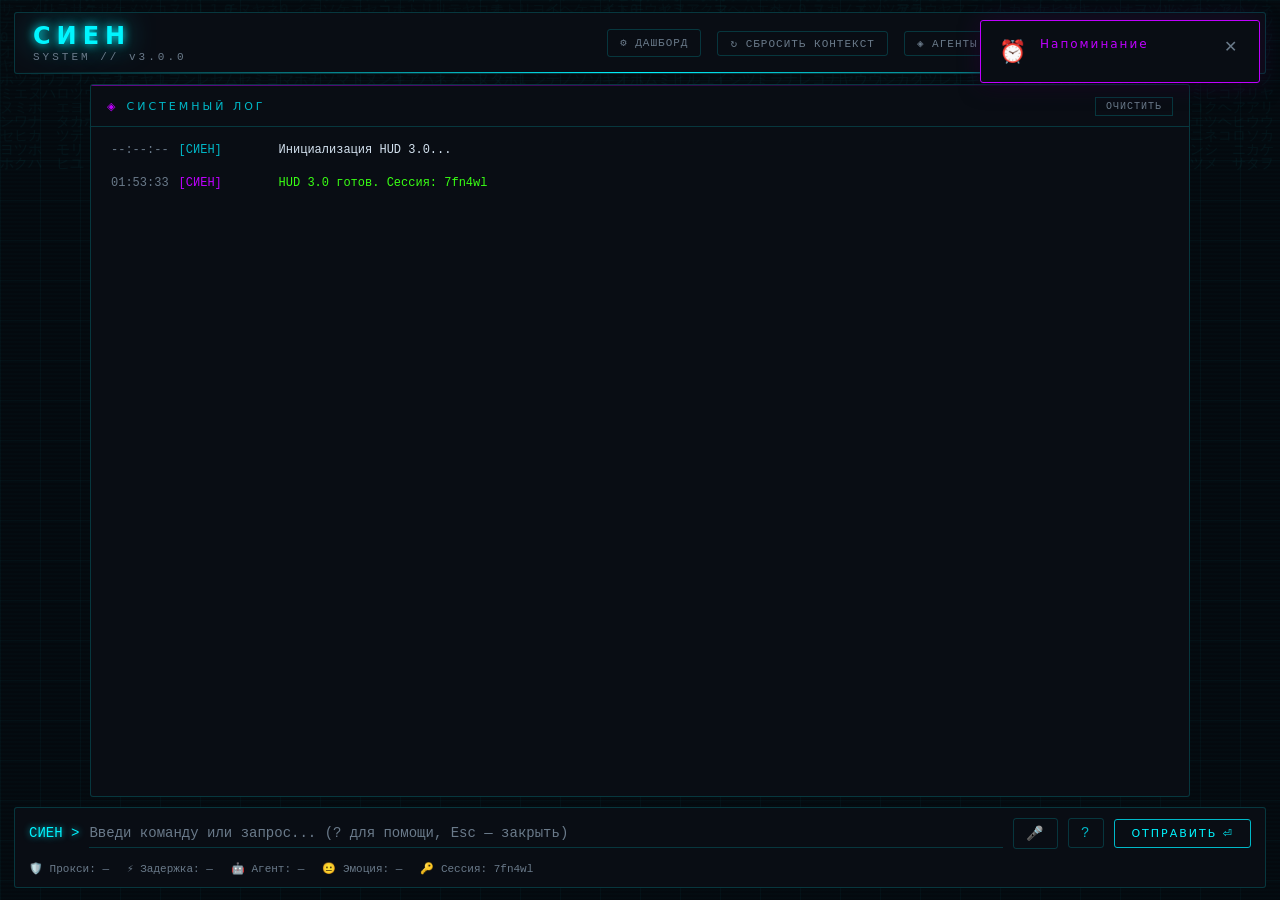
==== hud/index.html @ dbf4d96b "Add files via upload" ====
<!DOCTYPE html>
<html lang="ru">
<head>
<meta charset="UTF-8" />
<meta name="viewport" content="width=device-width, initial-scale=1.0" />
<meta name="theme-color" content="#050a0f" />
<title>СИЕН — HUD v3.0</title>

<!-- PWA -->
<link rel="manifest" href="/static/manifest.json" />
<link rel="icon" type="image/png" href="/static/icon-192.png" />
<link rel="apple-touch-icon" href="/static/icon-192.png" />

<noscript></noscript>
<link rel="stylesheet" href="style.css" />
</head>
<body>

<!-- ── ФОН ────────────────────── -->
<div class="bg-grid"></div>
<div class="scanline"></div>
<canvas id="matrix-rain"></canvas>

<!-- ── ГЛАВНЫЙ КОНТЕЙНЕР ─────── -->
<div class="hud-wrapper">

  <!-- HEADER -->
  <header class="hud-header">
    <div class="logo">
      <span class="logo-main">СИЕН</span>
      <span class="logo-sub">SYSTEM // v3.0.0</span>
    </div>
    <div class="header-right">
      <a href="/dashboard/" class="btn-reset-ctx" style="text-decoration:none;" title="Панель управления">⚙ ДАШБОРД</a>
      <button class="btn-reset-ctx" id="btn-reset-ctx" title="Создать новый диалог">↻ СБРОСИТЬ КОНТЕКСТ</button>
      <button class="btn-reset-ctx" id="btn-agents-drawer" title="Показать агентов">◈ АГЕНТЫ</button>
      <div class="ws-badge" id="ws-badge">
        <span class="ws-dot"></span>
        <span id="ws-label">DISCONNECTED</span>
      </div>
      <div class="clock" id="clock">00:00:00</div>
    </div>
  </header>

  <!-- MAIN -->
  <main class="hud-main">

    <!-- ЛОГ -->
    <section class="panel log-panel">
      <div class="panel-title">
        <span class="panel-icon">◈</span> СИСТЕМНЫЙ ЛОГ
        <button class="btn-clear" id="btn-clear">ОЧИСТИТЬ</button>
      </div>
      <div class="log-output" id="log-output">
        <div class="log-line log-system">
          <span class="log-time">--:--:--</span>
          <span class="log-tag">[СИЕН]</span>
          <span class="log-msg">Инициализация HUD 3.0...</span>
        </div>
      </div>
    </section>

    </main>

  <!-- FOOTER -->
  <footer class="hud-footer">
    <div class="input-wrapper">
      <span class="input-prompt">СИЕН &gt;</span>
      <input
        type="text"
        id="cmd-input"
        class="cmd-input"
        placeholder="Введи команду или запрос... (? для помощи, Esc — закрыть)"
        autocomplete="off"
        spellcheck="false"
      />
      <button class="btn-voice" id="btn-voice" title="Голосовой ввод">🎤</button>
      <button class="btn-help" id="btn-help" title="Помощь">?</button>
      <button class="btn-send" id="btn-send">ОТПРАВИТЬ ⏎</button>
    </div>
    <div class="status-bar">
      <span id="proxy-status">🛡️ Прокси: —</span>
      <span id="latency-status">⚡ Задержка: —</span>
      <span id="active-agent">🤖 Агент: —</span>
      <span id="emotion-status">😐 Эмоция: —</span>
      <span id="session-status">🔑 Сессия: —</span>
      <span id="voice-status" style="display:none;">🔴 Слушаю...</span>
    </div>
  </footer>


  <!-- ВЫДВИГАЕМАЯ ПАНЕЛЬ АГЕНТОВ (drawer) -->
  <aside class="agents-drawer" id="agents-drawer" hidden>
    <div class="drawer-header">
      <span class="drawer-title">◈ АГЕНТЫ <span class="panel-count" id="agents-count">0 / 0</span></span>
      <button class="drawer-close" id="drawer-close">✕</button>
    </div>
    <div class="agents-grid" id="agents-grid"></div>
  </aside>
  <div class="drawer-backdrop" id="drawer-backdrop" hidden></div>

</div>

<!-- УВЕДОМЛЕНИЕ -->
<div class="notification" id="notification" hidden>
  <div class="notif-icon">⏰</div>
  <div class="notif-body">
    <div class="notif-title" id="notif-title">Напоминание</div>
    <div class="notif-msg" id="notif-msg"></div>
  </div>
  <button class="notif-close" id="notif-close">✕</button>
</div>

<!-- HELP MODAL -->
<div class="help-modal" id="help-modal" hidden>
  <div class="help-content">
    <div class="help-header">
      <span class="help-title">◈ СПРАВОЧНИК КОМАНД СИЕН v3.0</span>
      <button class="help-close" id="help-close">✕</button>
    </div>
    <div class="help-body">
      <div class="help-section">
        <div class="help-section-title">⏰ ВРЕМЯ И ДАТА</div>
        <div class="help-cmd"><span class="hcmd">время</span><span class="hdesc">Текущее время</span></div>
        <div class="help-cmd"><span class="hcmd">дата</span><span class="hdesc">Полная дата</span></div>
      </div>
      <div class="help-section">
        <div class="help-section-title">🌤 ПОГОДА</div>
        <div class="help-cmd"><span class="hcmd">погода</span><span class="hdesc">Погода в твоём городе</span></div>
        <div class="help-cmd"><span class="hcmd">погода Москва</span><span class="hdesc">Любой город</span></div>
        <div class="help-cmd"><span class="hcmd">прогноз на 5 дней</span><span class="hdesc">Прогноз</span></div>
      </div>
      <div class="help-section">
        <div class="help-section-title">📰 НОВОСТИ</div>
        <div class="help-cmd"><span class="hcmd">новости</span><span class="hdesc">Последние новости</span></div>
        <div class="help-cmd"><span class="hcmd">новости технологии</span><span class="hdesc">По категории</span></div>
      </div>
      <div class="help-section">
        <div class="help-section-title">📅 ЗАДАЧИ</div>
        <div class="help-cmd"><span class="hcmd">создай задачу X</span><span class="hdesc">Новая задача</span></div>
        <div class="help-cmd"><span class="hcmd">мои задачи</span><span class="hdesc">Список</span></div>
        <div class="help-cmd"><span class="hcmd">напомни о X в 18:00</span><span class="hdesc">Напоминание</span></div>
      </div>
      <div class="help-section">
        <div class="help-section-title">📝 ЗАМЕТКИ</div>
        <div class="help-cmd"><span class="hcmd">создай заметку</span><span class="hdesc">Новая заметка</span></div>
        <div class="help-cmd"><span class="hcmd">найди заметку X</span><span class="hdesc">Поиск по тексту</span></div>
      </div>
      <div class="help-section">
        <div class="help-section-title">🎯 ПРОДУКТИВНОСТЬ</div>
        <div class="help-cmd"><span class="hcmd">канбан</span><span class="hdesc">Открыть доску</span></div>
        <div class="help-cmd"><span class="hcmd">матрица</span><span class="hdesc">Эйзенхауэр</span></div>
        <div class="help-cmd"><span class="hcmd">фокус-режим</span><span class="hdesc">Блок отвлечений</span></div>
        <div class="help-cmd"><span class="hcmd">привычки</span><span class="hdesc">Чек-лист</span></div>
      </div>
      <div class="help-section">
        <div class="help-section-title">🛡 СИСТЕМА</div>
        <div class="help-cmd"><span class="hcmd">статус</span><span class="hdesc">Статус всех агентов</span></div>
        <div class="help-cmd"><span class="hcmd">смени сервер</span><span class="hdesc">Сменить VPS</span></div>
        <div class="help-cmd"><span class="hcmd">мой ip</span><span class="hdesc">Внешний IP</span></div>
      </div>
      <div class="help-section">
        <div class="help-section-title">⌨ ГОРЯЧИЕ КЛАВИШИ</div>
        <div class="help-cmd"><span class="hcmd">↑ / ↓</span><span class="hdesc">История команд</span></div>
        <div class="help-cmd"><span class="hcmd">Enter</span><span class="hdesc">Отправить</span></div>
        <div class="help-cmd"><span class="hcmd">Esc</span><span class="hdesc">Закрыть окно</span></div>
        <div class="help-cmd"><span class="hcmd">Ctrl+L</span><span class="hdesc">Очистить лог</span></div>
        <div class="help-cmd"><span class="hcmd">Ctrl+R</span><span class="hdesc">Сбросить контекст</span></div>
      </div>
    </div>
    <div class="help-footer">
      Сиен 3.0.0 · WebSocket · Локальные команды · Esc или клик вне окна — закрыть
    </div>
  </div>
</div>

<script src="nav_commands.js"></script>
<script src="local_commands.js"></script>
<script src="main.js"></script>

<!-- PWA Service Worker -->
<script>
if ('serviceWorker' in navigator) {
  window.addEventListener('load', () => {
    navigator.serviceWorker.register('/static/service-worker.js').catch(() => {});
  });
}
</script>

</body>
</html>
---- hud/style.css ----
/* ═══════════════════════════════════════════════════════════════════
   СИЕН HUD 3.0 — Cyberpunk CSS
   Главные изменения против 2.0 Beta:
   • base font-size 14px (было 13)
   • body { overflow: auto } вместо hidden — длинные ответы прокручиваются
   • word-wrap / overflow-wrap: anywhere везде, где есть пользовательский текст
   • min-width: 0 на всех flex-элементах с текстом — нет выталкивания
   • box-sizing: border-box применяется ко всему через универсальный селектор
   • Таблицы, длинные сообщения и логи имеют горизонтальную/вертикальную прокрутку
   • Фиксированные высоты убраны там, где могут обрезать контент
   ═══════════════════════════════════════════════════════════════════ */

:root {
  --bg:          #050a0f;
  --bg-panel:    #090d14;
  --bg-panel2:   #0c1219;
  --cyan:        #00f5ff;
  --cyan-dim:    #00b8c8;
  --cyan-glow:   rgba(0, 245, 255, 0.12);
  --purple:      #bf00ff;
  --purple-dim:  #8800bb;
  --purple-glow: rgba(191, 0, 255, 0.12);
  --green:       #39ff14;
  --yellow:      #ffd700;
  --red:         #ff2d55;
  --text:        #d4e2f0;
  --text-dim:    #6a7a8a;
  --border:      rgba(0, 245, 255, 0.18);
  --border2:     rgba(191, 0, 255, 0.15);

  --font-mono:   'Consolas', 'Menlo', 'Courier New', monospace;
  --font-hud:    'Segoe UI', 'SF Pro Display', system-ui, sans-serif;
  --font-body:   -apple-system, 'Segoe UI', Roboto, system-ui, sans-serif;

  --radius:      3px;
  --gap:         10px;
}

/* ── RESET ─────────────────────────────────────────────────────── */
*, *::before, *::after {
  box-sizing: border-box;
  margin: 0;
  padding: 0;
  /* Базовое правило: текст переносится */
  word-wrap: break-word;
  overflow-wrap: anywhere;
}

html {
  height: 100%;
}

body {
  min-height: 100vh;
  background: var(--bg);
  color: var(--text);
  font-family: var(--font-body);
  font-size: 14px;          /* было 13 — теперь 14, минимум по требованию */
  line-height: 1.5;
  overflow: auto;            /* было hidden — теперь скролл доступен */
  -webkit-font-smoothing: antialiased;
}

/* ── ФОНОВЫЕ ЭФФЕКТЫ ──────────────────────────────────────────── */
#matrix-rain {
  position: fixed;
  inset: 0;
  z-index: 0;
  opacity: 0.04;
  pointer-events: none;
}

.bg-grid {
  position: fixed;
  inset: 0;
  z-index: 0;
  background-image:
    linear-gradient(rgba(0,245,255,0.03) 1px, transparent 1px),
    linear-gradient(90deg, rgba(0,245,255,0.03) 1px, transparent 1px);
  background-size: 40px 40px;
  pointer-events: none;
}

.scanline {
  position: fixed;
  top: -100%;
  left: 0;
  right: 0;
  height: 200%;
  z-index: 0;
  background: linear-gradient(
    to bottom,
    transparent 0%,
    rgba(0, 245, 255, 0.02) 50%,
    transparent 100%
  );
  background-size: 100% 4px;
  animation: scan 8s linear infinite;
  pointer-events: none;
}
@keyframes scan {
  from { transform: translateY(0); }
  to   { transform: translateY(50%); }
}

/* ── WRAPPER ──────────────────────────────────────────────────── */
.hud-wrapper {
  position: relative;
  z-index: 1;
  display: flex;
  flex-direction: column;
  min-height: 100vh;
  padding: 12px 14px;
  gap: var(--gap);
}

/* ── HEADER ───────────────────────────────────────────────────── */
.hud-header {
  display: flex;
  align-items: center;
  justify-content: space-between;
  flex-wrap: wrap;          /* при сжатии не наслаивается */
  gap: 12px;
  padding: 10px 18px;
  border: 1px solid var(--border);
  background: var(--bg-panel);
  border-radius: var(--radius);
  position: relative;
  overflow: hidden;
}
.hud-header::before {
  content: '';
  position: absolute;
  bottom: 0; left: 0;
  width: 100%; height: 1px;
  background: linear-gradient(90deg, transparent, var(--cyan), transparent);
  animation: header-line 4s linear infinite;
}
@keyframes header-line {
  from { transform: translateX(-100%); }
  to   { transform: translateX(100%); }
}

.logo {
  display: flex;
  flex-direction: column;
  line-height: 1.1;
  min-width: 0;             /* min-width:0 — критично для flex-потомков */
}
.logo-main {
  font-family: var(--font-hud);
  font-size: 24px;
  font-weight: 900;
  color: var(--cyan);
  text-shadow: 0 0 10px var(--cyan), 0 0 30px var(--cyan-dim);
  letter-spacing: 6px;
}
.logo-sub {
  font-family: var(--font-mono);
  font-size: 11px;
  color: var(--text-dim);
  letter-spacing: 3px;
  margin-top: 2px;
}

.header-right {
  display: flex;
  align-items: center;
  gap: 16px;
  flex-wrap: wrap;
  min-width: 0;
}

.ws-badge {
  display: flex;
  align-items: center;
  gap: 6px;
  font-family: var(--font-mono);
  font-size: 12px;
  color: var(--text-dim);
  padding: 5px 12px;
  border: 1px solid var(--border);
  border-radius: var(--radius);
}
.ws-dot {
  width: 9px; height: 9px;
  border-radius: 50%;
  background: var(--red);
  box-shadow: 0 0 6px var(--red);
  flex-shrink: 0;
}
.ws-dot.connected {
  background: var(--green);
  box-shadow: 0 0 8px var(--green);
  animation: pulse-dot 2s ease-in-out infinite;
}
@keyframes pulse-dot {
  0%, 100% { opacity: 1; }
  50%       { opacity: 0.4; }
}

.clock {
  font-family: var(--font-hud);
  font-size: 18px;
  color: var(--cyan);
  text-shadow: 0 0 8px var(--cyan-dim);
  letter-spacing: 2px;
  white-space: nowrap;
}

/* Кнопка сброса контекста — новое в 3.0 */
.btn-reset-ctx {
  background: transparent;
  border: 1px solid var(--border);
  color: var(--text-dim);
  font-family: var(--font-mono);
  font-size: 11px;
  padding: 5px 12px;
  cursor: pointer;
  border-radius: var(--radius);
  letter-spacing: 1px;
  transition: all 0.2s;
}
.btn-reset-ctx:hover {
  border-color: var(--purple);
  color: var(--purple);
  box-shadow: 0 0 8px var(--purple-glow);
}

/* ── MAIN LAYOUT ──────────────────────────────────────────────── */
.hud-main {
  flex: 1;
  display: flex;
  justify-content: center;
  min-height: 0;
  padding: 0;
}

/* Адаптив на узких экранах */
@media (max-width: 1100px) {
  .hud-main {
    grid-template-columns: minmax(240px, 260px) minmax(0, 1fr);
  }
  .tasks-panel { display: none; }
}
@media (max-width: 800px) {
  .hud-main { grid-template-columns: 1fr; }
  .agents-panel { display: none; }
}

/* ── PANELS ───────────────────────────────────────────────────── */
.panel {
  background: var(--bg-panel);
  border: 1px solid var(--border);
  border-radius: var(--radius);
  display: flex;
  flex-direction: column;
  overflow: hidden;
  position: relative;
  min-width: 0;
  min-height: 0;
}
.panel::after {
  content: '';
  position: absolute;
  top: 0; left: 0;
  right: 0; height: 1px;
  background: linear-gradient(90deg, var(--purple), transparent);
  opacity: 0.5;
}

.panel-title {
  font-family: var(--font-hud);
  font-size: 11px;
  color: var(--cyan-dim);
  letter-spacing: 3px;
  padding: 12px 16px 10px;
  border-bottom: 1px solid var(--border);
  display: flex;
  align-items: center;
  gap: 8px;
  flex-shrink: 0;
  min-width: 0;
}
.panel-title > * {
  min-width: 0;
}
.panel-icon {
  color: var(--purple);
  flex-shrink: 0;
}
.panel-count {
  margin-left: auto;
  font-size: 11px;
  color: var(--text-dim);
  flex-shrink: 0;
}

/* ── AGENTS GRID ──────────────────────────────────────────────── */
.agents-grid {
  display: flex;
  flex-direction: column;
  gap: 8px;
  padding: 12px;
  overflow-y: auto;
  min-width: 0;
}

.agent-card {
  background: var(--bg-panel2);
  border: 1px solid var(--border);
  border-radius: var(--radius);
  padding: 12px 14px 12px 18px;       /* отступ слева под status-bar */
  cursor: default;
  transition: border-color 0.2s, box-shadow 0.2s;
  position: relative;
  overflow: hidden;
  min-width: 0;
}
.agent-card::before {
  content: '';
  position: absolute;
  left: 0; top: 0; bottom: 0;
  width: 3px;
  background: var(--text-dim);
  transition: background 0.3s;
}
.agent-card.status-ok::before       { background: var(--green); box-shadow: 0 0 6px var(--green); }
.agent-card.status-degraded::before { background: var(--yellow); box-shadow: 0 0 6px var(--yellow); }
.agent-card.status-error::before    { background: var(--red); box-shadow: 0 0 6px var(--red); }
.agent-card.status-offline::before  { background: var(--text-dim); }

.agent-card:hover {
  border-color: var(--cyan-dim);
  box-shadow: 0 0 8px var(--cyan-glow);
}

.agent-name {
  font-family: var(--font-hud);
  font-size: 12px;
  color: var(--cyan);
  letter-spacing: 2px;
  margin-bottom: 5px;
  /* Места для badge: padding-right, чтобы не было наложения */
  padding-right: 60px;
  word-break: break-word;
}
.agent-role {
  font-size: 11px;
  color: var(--text-dim);
  margin-bottom: 6px;
  word-break: break-word;
}
.agent-task {
  font-family: var(--font-mono);
  font-size: 11px;
  color: var(--text);
  /* Длинные task'и переносятся, не вылезают */
  white-space: normal;
  word-break: break-word;
  overflow-wrap: anywhere;
  max-height: 3.6em;          /* 3 строки максимум */
  overflow-y: auto;
}
.agent-status-badge {
  position: absolute;
  top: 10px; right: 10px;
  font-size: 10px;
  font-family: var(--font-mono);
  padding: 2px 7px;
  border-radius: 2px;
  white-space: nowrap;
}
.status-ok       .agent-status-badge { color: var(--green);  background: rgba(57,255,20,0.1);  border: 1px solid rgba(57,255,20,0.3); }
.status-degraded .agent-status-badge { color: var(--yellow); background: rgba(255,215,0,0.1);  border: 1px solid rgba(255,215,0,0.3); }
.status-error    .agent-status-badge { color: var(--red);    background: rgba(255,45,85,0.1);  border: 1px solid rgba(255,45,85,0.3); }
.status-offline  .agent-status-badge { color: var(--text-dim); background: rgba(74,90,106,0.2); border: 1px solid var(--border); }

/* ── LOG ──────────────────────────────────────────────────────── */
.log-output {
  flex: 1;
  overflow-y: auto;
  overflow-x: hidden;
  padding: 10px 14px;
  display: flex;
  flex-direction: column;
  gap: 6px;
  font-family: var(--font-mono);
  min-width: 0;
  user-select: text;
}
.log-line {
  display: flex;
  gap: 10px;
  font-size: 12px;
  line-height: 1.55;
  animation: log-in 0.2s ease;
  position: relative;
  cursor: pointer;
  padding: 4px 6px;
  border-radius: 2px;
  min-width: 0;
}
.log-line:hover {
  background: rgba(0,245,255,0.05);
}
@keyframes log-in {
  from { opacity: 0; transform: translateX(-8px); }
  to   { opacity: 1; transform: translateX(0); }
}
.log-time {
  color: var(--text-dim);
  flex-shrink: 0;
  white-space: nowrap;
}
.log-tag {
  color: var(--purple);
  flex-shrink: 0;
  min-width: 90px;
  white-space: nowrap;
}
.log-msg {
  color: var(--text);
  /* Это главный фикс наложений: min-width: 0 чтобы текст не выталкивал соседей */
  min-width: 0;
  flex: 1;
  word-break: break-word;
  overflow-wrap: anywhere;
  white-space: pre-wrap;
}

.log-system .log-tag { color: var(--cyan-dim); }
.log-error  .log-msg { color: var(--red); }
.log-warn   .log-msg { color: var(--yellow); }
.log-ok     .log-msg { color: var(--green); }

/* Эмоция в логе */
.log-emotion {
  display: inline-block;
  margin-right: 4px;
  font-size: 13px;
}

/* Скроллбары */
.log-output::-webkit-scrollbar,
.agents-grid::-webkit-scrollbar,
.tasks-list::-webkit-scrollbar,
.agent-task::-webkit-scrollbar { width: 6px; }
.log-output::-webkit-scrollbar-track,
.agents-grid::-webkit-scrollbar-track,
.tasks-list::-webkit-scrollbar-track,
.agent-task::-webkit-scrollbar-track { background: transparent; }
.log-output::-webkit-scrollbar-thumb,
.agents-grid::-webkit-scrollbar-thumb,
.tasks-list::-webkit-scrollbar-thumb,
.agent-task::-webkit-scrollbar-thumb { background: var(--border); border-radius: 3px; }
.log-output::-webkit-scrollbar-thumb:hover,
.agents-grid::-webkit-scrollbar-thumb:hover,
.tasks-list::-webkit-scrollbar-thumb:hover,
.agent-task::-webkit-scrollbar-thumb:hover { background: var(--cyan-dim); }

.btn-clear {
  margin-left: auto;
  background: transparent;
  border: 1px solid var(--border);
  color: var(--text-dim);
  font-family: var(--font-mono);
  font-size: 10px;
  padding: 3px 10px;
  cursor: pointer;
  letter-spacing: 1px;
  transition: all 0.2s;
  flex-shrink: 0;
}
.btn-clear:hover {
  border-color: var(--red);
  color: var(--red);
}

/* Кнопка копирования строки лога */
.log-copy-btn {
  position: absolute;
  right: 8px;
  top: 50%;
  transform: translateY(-50%);
  background: var(--bg-panel);
  border: 1px solid var(--border);
  color: var(--text-dim);
  font-size: 10px;
  padding: 2px 7px;
  cursor: pointer;
  border-radius: 2px;
  opacity: 0;
  transition: opacity 0.2s;
  font-family: var(--font-mono);
}
.log-line:hover .log-copy-btn { opacity: 1; }
.log-copy-btn:hover { color: var(--cyan); border-color: var(--cyan); }
.log-copy-btn.copied { color: var(--green); border-color: var(--green); }

/* ── TASKS ────────────────────────────────────────────────────── */
.tasks-list {
  flex: 1;
  overflow-y: auto;
  padding: 10px;
  display: flex;
  flex-direction: column;
  gap: 8px;
  min-width: 0;
}

.task-item {
  background: var(--bg-panel2);
  border: 1px solid var(--border);
  border-radius: var(--radius);
  padding: 10px 12px;
  position: relative;
  animation: log-in 0.2s ease;
  min-width: 0;
}
.task-title {
  font-size: 12px;
  color: var(--text);
  margin-bottom: 4px;
  padding-right: 22px;        /* место под кнопку удаления */
  word-break: break-word;
  overflow-wrap: anywhere;
}
.task-due {
  font-family: var(--font-mono);
  font-size: 11px;
  color: var(--cyan-dim);
  word-break: break-word;
}
.task-delete {
  position: absolute;
  top: 8px; right: 8px;
  background: transparent;
  border: none;
  color: var(--text-dim);
  cursor: pointer;
  font-size: 13px;
  transition: color 0.2s;
  padding: 2px 4px;
  border-radius: 2px;
}
.task-delete:hover { color: var(--red); }

.btn-refresh {
  margin-left: auto;
  background: transparent;
  border: none;
  color: var(--cyan-dim);
  font-size: 16px;
  cursor: pointer;
  padding: 0 6px;
  transition: transform 0.3s;
  flex-shrink: 0;
}
.btn-refresh:hover { transform: rotate(180deg); color: var(--cyan); }

.empty-state {
  color: var(--text-dim);
  font-family: var(--font-mono);
  font-size: 12px;
  text-align: center;
  padding: 24px 16px;
}

/* ── FOOTER ───────────────────────────────────────────────────── */
.hud-footer {
  border: 1px solid var(--border);
  background: var(--bg-panel);
  border-radius: var(--radius);
  padding: 10px 14px;
  display: flex;
  flex-direction: column;
  gap: 8px;
  flex-shrink: 0;
}

.input-wrapper {
  display: flex;
  align-items: center;
  gap: 10px;
  flex-wrap: wrap;
  min-width: 0;
}

.input-prompt {
  font-family: var(--font-mono);
  font-size: 14px;
  color: var(--cyan);
  text-shadow: 0 0 6px var(--cyan-dim);
  flex-shrink: 0;
  animation: blink-prompt 1.2s step-end infinite;
}
@keyframes blink-prompt {
  0%, 100% { opacity: 1; }
  50%      { opacity: 0.3; }
}

.cmd-input {
  flex: 1;
  min-width: 200px;
  background: transparent;
  border: none;
  border-bottom: 1px solid var(--border);
  color: var(--text);
  font-family: var(--font-mono);
  font-size: 14px;
  padding: 6px 0;
  outline: none;
  caret-color: var(--cyan);
  transition: border-color 0.2s;
}
.cmd-input:focus { border-color: var(--cyan); }
.cmd-input::placeholder { color: var(--text-dim); }

.btn-send,
.btn-voice,
.btn-help {
  background: transparent;
  border: 1px solid var(--cyan-dim);
  color: var(--cyan);
  font-family: var(--font-hud);
  font-size: 11px;
  letter-spacing: 2px;
  padding: 7px 16px;
  cursor: pointer;
  transition: all 0.2s;
  position: relative;
  overflow: hidden;
  border-radius: var(--radius);
  flex-shrink: 0;
}
.btn-voice, .btn-help {
  font-family: var(--font-mono);
  font-size: 14px;
  padding: 6px 12px;
  border-color: var(--border);
  color: var(--cyan-dim);
}
.btn-send::before {
  content: '';
  position: absolute;
  inset: 0;
  background: var(--cyan-glow);
  transform: translateX(-100%);
  transition: transform 0.3s;
}
.btn-send:hover::before { transform: translateX(0); }
.btn-send:hover {
  border-color: var(--cyan);
  box-shadow: 0 0 12px var(--cyan-glow);
}
.btn-send:active { transform: scale(0.97); }

.btn-voice:hover {
  border-color: var(--green);
  color: var(--green);
  box-shadow: 0 0 8px rgba(57,255,20,0.3);
}
.btn-help:hover {
  border-color: var(--cyan);
  color: var(--cyan);
  box-shadow: 0 0 8px var(--cyan-glow);
}
.btn-voice.listening {
  border-color: var(--red);
  color: var(--red);
  box-shadow: 0 0 10px rgba(255,45,85,0.5);
  animation: pulse-rec 0.8s ease-in-out infinite;
}
@keyframes pulse-rec {
  0%, 100% { opacity: 1; }
  50%       { opacity: 0.5; }
}

.status-bar {
  display: flex;
  gap: 18px;
  font-family: var(--font-mono);
  font-size: 11px;
  color: var(--text-dim);
  padding-top: 4px;
  flex-wrap: wrap;
  min-width: 0;
}
.status-bar > span {
  white-space: nowrap;
}

/* ── NOTIFICATION ─────────────────────────────────────────────── */
.notification {
  position: fixed;
  top: 20px; right: 20px;
  z-index: 100;
  background: var(--bg-panel);
  border: 1px solid var(--purple);
  border-radius: var(--radius);
  padding: 14px 18px;
  display: flex;
  align-items: flex-start;
  gap: 14px;
  min-width: 280px;
  max-width: min(400px, calc(100vw - 40px));
  box-shadow: 0 0 24px var(--purple-glow), 0 4px 20px rgba(0,0,0,0.5);
  animation: notif-in 0.3s ease;
}
@keyframes notif-in {
  from { transform: translateX(100%); opacity: 0; }
  to   { transform: translateX(0); opacity: 1; }
}
.notif-icon {
  font-size: 22px;
  flex-shrink: 0;
}
.notif-body {
  flex: 1;
  min-width: 0;
}
.notif-title {
  font-family: var(--font-hud);
  font-size: 12px;
  color: var(--purple);
  letter-spacing: 2px;
  margin-bottom: 5px;
}
.notif-msg {
  font-family: var(--font-mono);
  font-size: 12px;
  color: var(--text);
  word-break: break-word;
  overflow-wrap: anywhere;
}
.notif-close {
  background: transparent;
  border: none;
  color: var(--text-dim);
  cursor: pointer;
  font-size: 16px;
  padding: 2px 4px;
  flex-shrink: 0;
}
.notif-close:hover { color: var(--red); }

/* ── ОТВЕТЫ ОТ АГЕНТОВ В ЛОГЕ (длинные тексты) ────────────────── */
.log-line.log-response {
  background: rgba(0,245,255,0.03);
  border-left: 2px solid var(--cyan-dim);
  padding-left: 10px;
}
.log-line.log-response .log-msg {
  /* Длинные ответы: блок с прокруткой если очень длинный */
  max-height: 50vh;
  overflow-y: auto;
  padding-right: 10px;
}
.log-line.log-response .log-msg pre,
.log-line.log-response .log-msg code {
  white-space: pre-wrap;
  word-break: break-word;
  overflow-wrap: anywhere;
  background: var(--bg-panel2);
  padding: 8px 10px;
  border-radius: 3px;
  font-size: 12px;
  display: block;
  margin: 6px 0;
  overflow-x: auto;
}

/* ── HELP MODAL ───────────────────────────────────────────────── */
.help-modal {
  position: fixed;
  inset: 0;
  z-index: 200;
  background: rgba(5,10,15,0.85);
  backdrop-filter: blur(6px);
  display: flex;
  align-items: center;
  justify-content: center;
  animation: fade-in 0.2s ease;
  padding: 20px;
}
.help-modal[hidden] { display: none; }
@keyframes fade-in {
  from { opacity: 0; }
  to   { opacity: 1; }
}
.help-content {
  background: var(--bg-panel);
  border: 1px solid var(--cyan-dim);
  border-radius: 5px;
  box-shadow: 0 0 40px var(--cyan-glow), 0 0 80px rgba(0,0,0,0.8);
  width: min(720px, 100%);
  max-height: 90vh;
  display: flex;
  flex-direction: column;
  overflow: hidden;
}
.help-header {
  display: flex;
  align-items: center;
  justify-content: space-between;
  gap: 12px;
  padding: 14px 20px;
  border-bottom: 1px solid var(--border);
  background: var(--bg-panel2);
  flex-shrink: 0;
}
.help-title {
  font-family: var(--font-hud);
  font-size: 13px;
  color: var(--cyan);
  letter-spacing: 2px;
  text-shadow: 0 0 8px var(--cyan-dim);
  min-width: 0;
}
.help-close {
  background: transparent;
  border: 1px solid var(--border);
  color: var(--text-dim);
  cursor: pointer;
  font-size: 14px;
  padding: 4px 10px;
  border-radius: var(--radius);
  transition: all 0.2s;
  flex-shrink: 0;
}
.help-close:hover {
  border-color: var(--red);
  color: var(--red);
}
.help-body {
  padding: 18px 22px;
  overflow-y: auto;
  display: grid;
  grid-template-columns: repeat(auto-fit, minmax(200px, 1fr));
  gap: 18px;
}
.help-section {
  display: flex;
  flex-direction: column;
  gap: 6px;
  min-width: 0;
}
.help-section-title {
  font-family: var(--font-hud);
  font-size: 10px;
  color: var(--purple);
  letter-spacing: 2px;
  margin-bottom: 5px;
  border-bottom: 1px solid var(--border2);
  padding-bottom: 5px;
}
.help-cmd {
  display: flex;
  gap: 10px;
  align-items: baseline;
  flex-wrap: wrap;
  min-width: 0;
}
.hcmd {
  font-family: var(--font-mono);
  font-size: 12px;
  color: var(--cyan);
  background: var(--bg-panel2);
  padding: 2px 8px;
  border-radius: 2px;
  border: 1px solid var(--border);
  flex-shrink: 0;
  word-break: break-word;
}
.hdesc {
  font-family: var(--font-body);
  font-size: 12px;
  color: var(--text-dim);
  min-width: 0;
  word-break: break-word;
}
.help-footer {
  padding: 12px 20px;
  border-top: 1px solid var(--border);
  font-family: var(--font-mono);
  font-size: 11px;
  color: var(--text-dim);
  text-align: center;
  background: var(--bg-panel2);
  flex-shrink: 0;
}

/* ── ОБЩИЙ ФИКС ДЛЯ ТАБЛИЦ ────────────────────────────────────── */
table {
  width: 100%;
  border-collapse: collapse;
  /* На мобильных таблица скроллится горизонтально */
  display: block;
  overflow-x: auto;
  white-space: nowrap;
}
table th, table td {
  padding: 8px 12px;
  border-bottom: 1px solid var(--border);
  text-align: left;
}

/* На широких экранах разрешаем перенос текста в ячейках */
@media (min-width: 800px) {
  table { display: table; white-space: normal; }
  table td { word-break: break-word; }
}


/* ═══ Центральная лог-панель — максимальная ширина читаемого текста ═══ */
.log-panel {
  width: 100%;
  max-width: 1100px;
  margin: 0 auto;
}

/* ═══ DRAWER АГЕНТОВ (выдвигается справа) ═══ */
.agents-drawer {
  position: fixed;
  top: 0;
  right: 0;
  width: min(360px, 92vw);
  height: 100vh;
  background: var(--bg-panel);
  border-left: 1px solid var(--border);
  z-index: 150;
  display: flex;
  flex-direction: column;
  box-shadow: -4px 0 30px rgba(0,0,0,0.6), -8px 0 40px var(--cyan-glow);
  animation: drawer-in 0.25s ease;
  overflow: hidden;
}
.agents-drawer[hidden] { display: none; }
@keyframes drawer-in {
  from { transform: translateX(100%); }
  to   { transform: translateX(0); }
}
.drawer-backdrop {
  position: fixed;
  inset: 0;
  background: rgba(5,10,15,0.6);
  backdrop-filter: blur(4px);
  z-index: 149;
  animation: fade-in 0.2s ease;
}
.drawer-backdrop[hidden] { display: none; }
@keyframes fade-in { from { opacity: 0; } to { opacity: 1; } }

.drawer-header {
  display: flex;
  align-items: center;
  justify-content: space-between;
  padding: 14px 18px;
  border-bottom: 1px solid var(--border);
  background: var(--bg-panel2);
  flex-shrink: 0;
}
.drawer-title {
  font-family: var(--font-hud);
  font-size: 12px;
  color: var(--cyan);
  letter-spacing: 2px;
  text-shadow: 0 0 6px var(--cyan-dim);
}
.drawer-close {
  background: transparent;
  border: 1px solid var(--border);
  color: var(--text-dim);
  cursor: pointer;
  font-size: 14px;
  padding: 4px 10px;
  border-radius: var(--radius);
  transition: all 0.2s;
}
.drawer-close:hover { border-color: var(--red); color: var(--red); }

@media (max-width: 600px) {
  .agents-drawer { width: 100vw; }
}

/* ═══ Предложения (обучение) ═══ */
.suggestions-block {
  margin-top: 8px;
  padding: 10px 12px;
  background: var(--bg-panel2);
  border: 1px solid var(--purple-dim);
  border-left: 3px solid var(--purple);
  border-radius: var(--radius);
}
.suggestions-title {
  font-family: var(--font-mono);
  font-size: 11px;
  color: var(--purple);
  text-transform: uppercase;
  letter-spacing: 1.5px;
  margin-bottom: 8px;
}
.suggestion-btns {
  display: flex;
  flex-wrap: wrap;
  gap: 6px;
}
.suggestion-btn {
  background: var(--bg-panel);
  border: 1px solid var(--border);
  color: var(--text);
  font-family: var(--font-body);
  font-size: 12px;
  padding: 6px 12px;
  cursor: pointer;
  border-radius: var(--radius);
  transition: all 0.2s;
  max-width: 100%;
  word-break: break-word;
  text-align: left;
}
.suggestion-btn:hover {
  border-color: var(--cyan);
  color: var(--cyan);
  background: rgba(0,245,255,0.06);
}
.suggestion-btn.custom {
  border-style: dashed;
  color: var(--text-dim);
}
.suggestion-btn.cancel {
  color: var(--text-dim);
}
.suggestion-btn.cancel:hover {
  border-color: var(--red);
  color: var(--red);
}
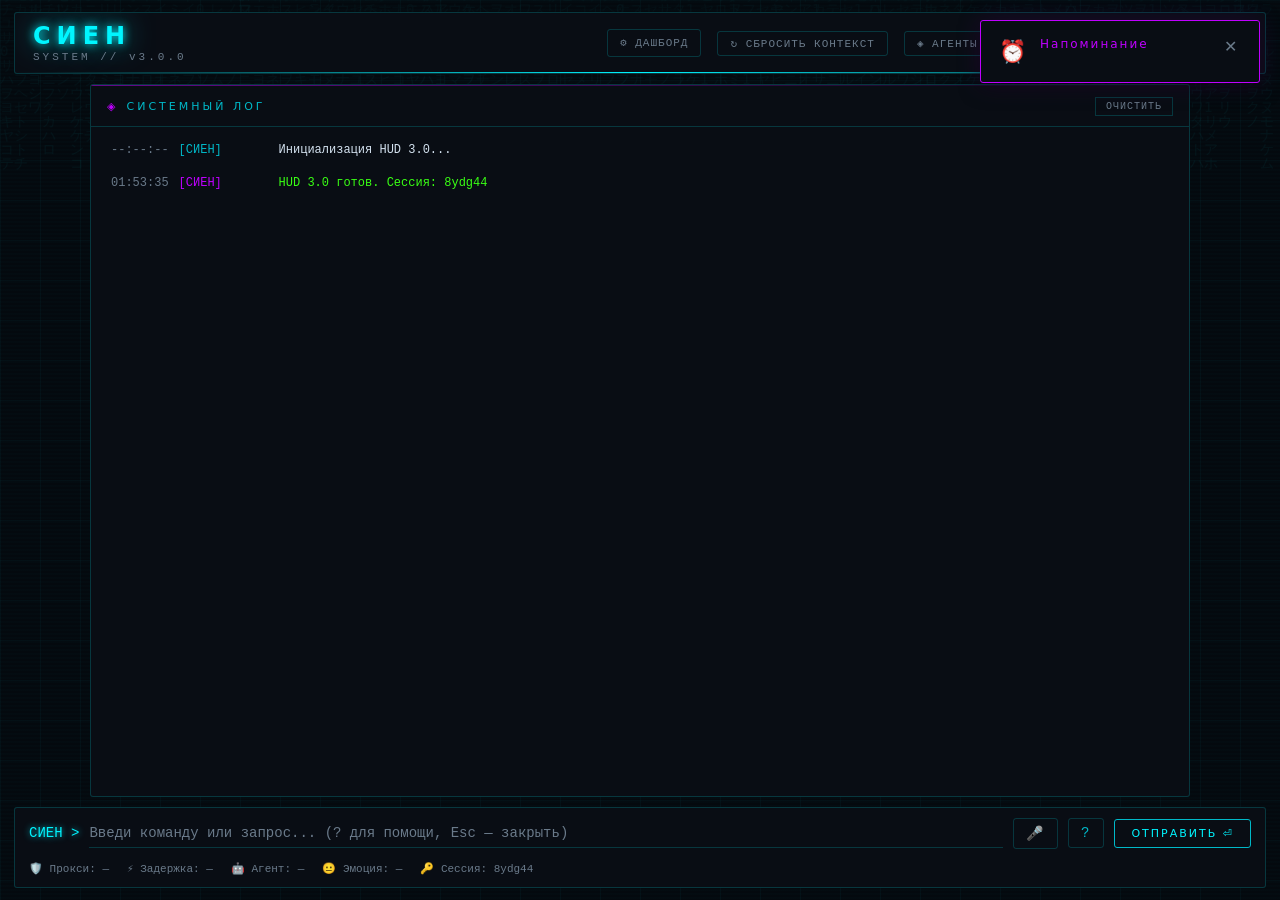
==== commit 44544fa0: "update branch" ====
--- a/hud/index.html
+++ b/hud/index.html
@@ -7,9 +7,21 @@
 <title>СИЕН — HUD v3.0</title>
 
 <!-- PWA -->
-<link rel="manifest" href="/static/manifest.json" />
-<link rel="icon" type="image/png" href="/static/icon-192.png" />
-<link rel="apple-touch-icon" href="/static/icon-192.png" />
+<link rel="manifest" href="/static/manifest.json" id="manifest-link" />
+<link rel="icon" type="image/png" href="/static/icon-192.png" id="favicon-link" />
+<link rel="apple-touch-icon" href="/static/icon-192.png" id="apple-icon-link" />
+
+<script>
+// Исправление путей к ресурсам при открытии через file://
+(function() {
+  if (location.protocol === 'file:') {
+    const baseUrl = 'http://localhost:8000/static/';
+    document.getElementById('manifest-link').href = baseUrl + 'manifest.json';
+    document.getElementById('favicon-link').href = baseUrl + 'icon-192.png';
+    document.getElementById('apple-icon-link').href = baseUrl + 'icon-192.png';
+  }
+})();
+</script>
 
 <noscript></noscript>
 <link rel="stylesheet" href="style.css" />
@@ -180,7 +192,7 @@
 
 <!-- PWA Service Worker -->
 <script>
-if ('serviceWorker' in navigator) {
+if ('serviceWorker' in navigator && location.protocol !== 'file:') {
   window.addEventListener('load', () => {
     navigator.serviceWorker.register('/static/service-worker.js').catch(() => {});
   });
